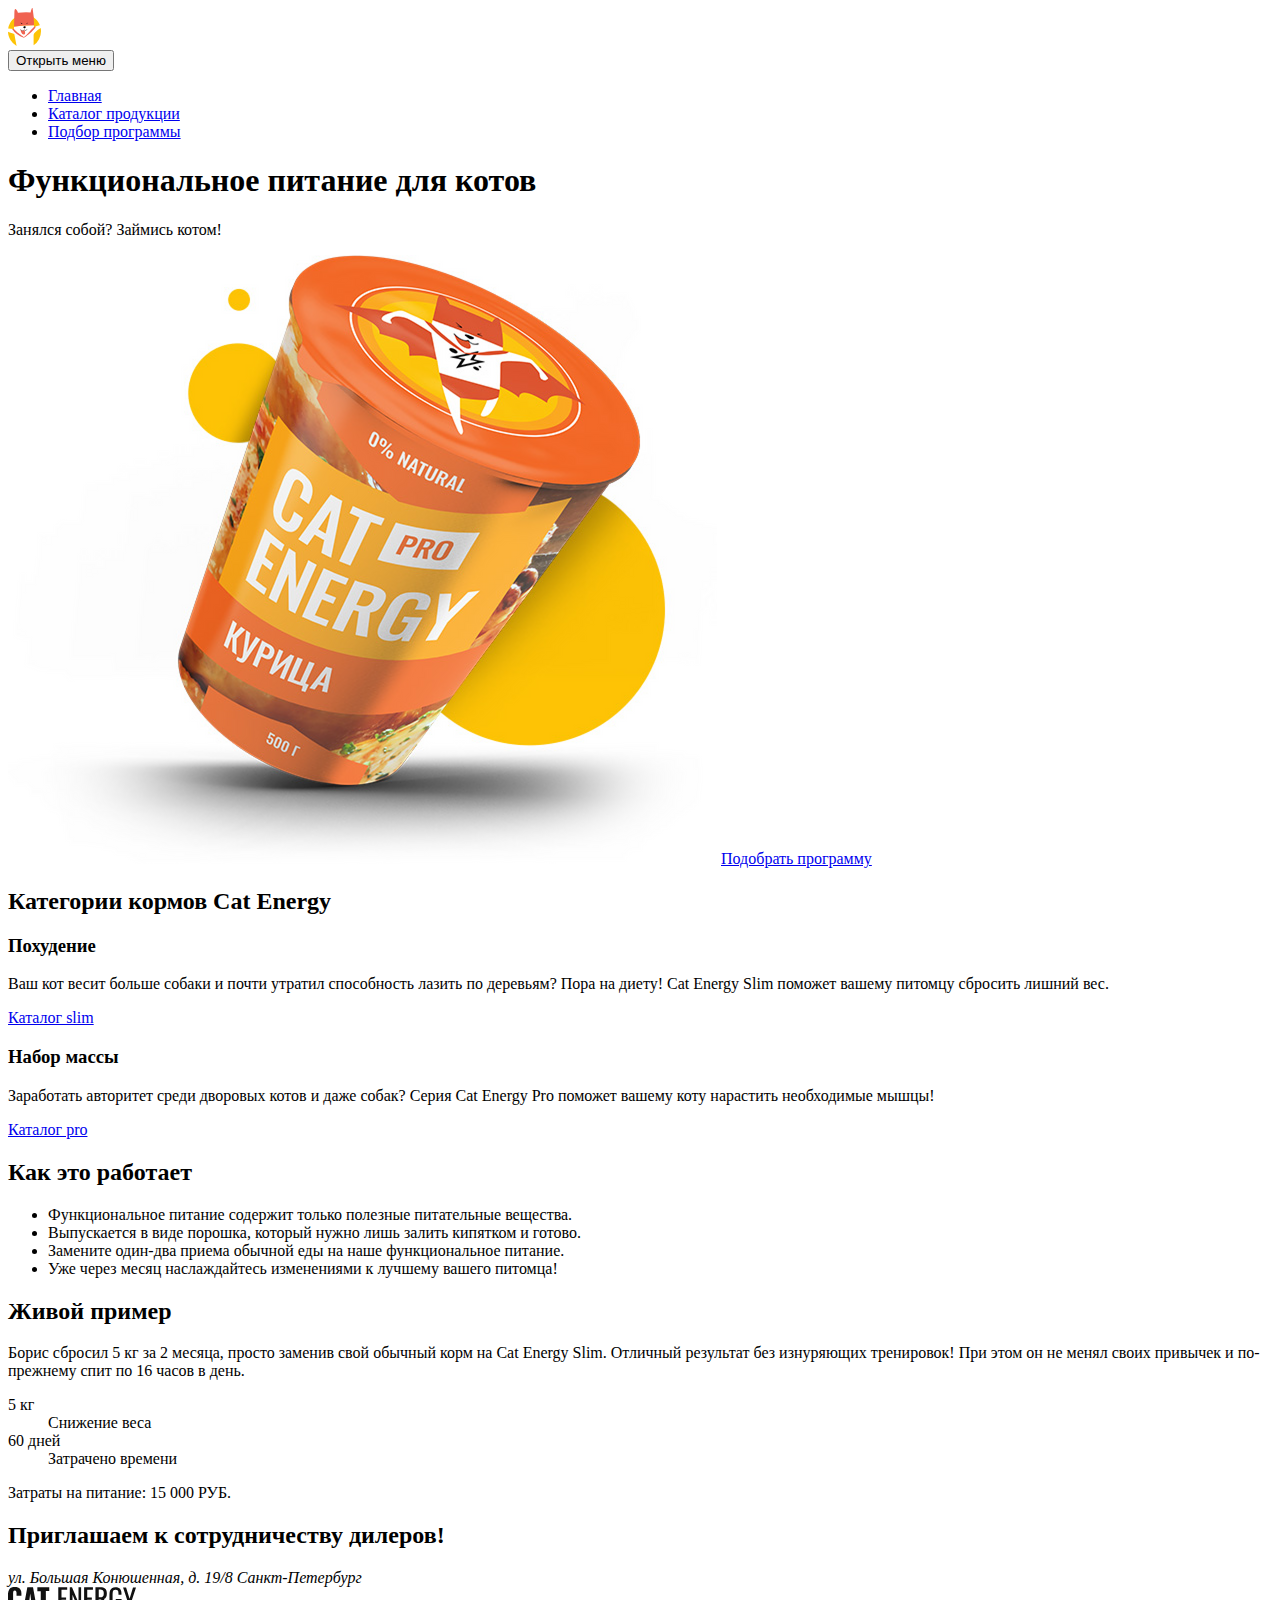
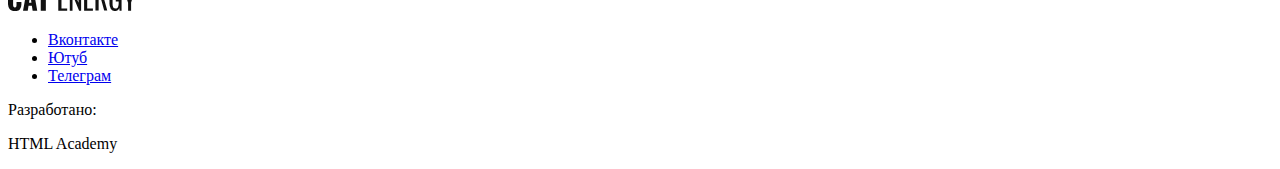
==== source/index.html @ ed907a52 "Добавляет графику и фавиконки" ====
<!DOCTYPE html>
<html class="page" lang="ru">

<head>
  <meta charset="UTF-8">
  <title>Cat Energy</title>
  <meta name="viewport" content="width=device-width,initial-scale=1">
  <link rel="icon" href="favicon.ico">
  <link rel="icon" href="favicons/icon.svg" type="image/svg+xml">
  <link rel="apple-touch-icon" href="favicons/apple.png">
  <link rel="manifest" href="manifest.webmanifest">
  <link rel="stylesheet" href="styles/styles.css">
  <script src="scripts/index.js" defer></script>
</head>

<body class="page__body">
  <header class="header">
    <a class="header__logo" href="index.html">
      <img class="header__logo-image" src="images/logo-mobile.svg" width="33" height="38" alt="Логотип Cat Energy">
    </a>
    <nav class="navigation">
      <button class="navigation__toggle" type="button">
        <span class="visually-hidden">Открыть меню</span>
      </button>
      <ul class="navigation__list site-menu">
        <li class="site-menu__item">
          <a class="site-menu__link" href="index.html">Главная</a>
        </li>
        <li class="site-menu__item">
          <a class="site-menu__link" href="catalog.html">Каталог продукции</a>
        </li>
        <li class="site-menu__item">
          <a class="site-menu__link" href="#">Подбор программы</a>
        </li>
      </ul>
    </nav>
  </header>

  <main class="main">
    <section class="hero">
      <h1 class="hero__title">Функциональное питание для котов</h1>
      <p class="hero__text">Занялся собой? Займись котом!</p>
      <picture>
        <source media="(min-width: 1440px)" width="552" height="499" srcset="images/hero-desktop@1x.png@1x.png 1x, images/hero-desktop@2x.png 2x" type="image/png">
        <source media="(min-width: 768px)" width="709" height="609" srcset="images/hero-tablet@1x.png 1x, images/hero-tablet@2x.png 2x" type="image/png">
        <img class="hero__image" width="280" height="270" src="images/hero-mobile@1x.png" srcset="images/hero-mobile@2x.png 2x" alt="Банка корма со вкусом курицы 500 грамм">
      </picture>
      <a class="hero__button" href="#">Подобрать программу</a>
    </section>
    <section class="programs">
      <h2 class="visually-hidden">Категории кормов Cat Energy</h2>
      <div class="programs__wrapper programs-card">
        <h3 class="programs-card__title">Похудение</h3>
        <p class="programs-card__text">Ваш кот весит больше собаки и почти утратил способность лазить по деревьям? Пора на диету! Cat Energy Slim поможет вашему питомцу сбросить лишний вес.</p>
        <a class="programs-card__button" href="#">Каталог slim</a>
      </div>
      <div class="programs__wrapper programs-card">
        <h3 class="programs-card__title">Набор массы</h3>
        <p class="programs-card__text">Заработать авторитет среди дворовых котов и даже собак? Серия Cat Energy Pro поможет вашему коту нарастить необходимые мышцы!</p>
        <a class="programs-card__button" href="#">Каталог pro</a>
      </div>
    </section>
    <section class="process">
      <h2 class="process__title">Как это работает</h2>
      <ul class="process__list">
        <li class="process__item">Функциональное питание содержит только полезные питательные вещества.</li>
        <li class="process__item">Выпускается в виде порошка, который нужно лишь залить кипятком и готово.</li>
        <li class="process__item">Замените один-два приема обычной еды на наше функциональное питание.</li>
        <li class="process__item">Уже через месяц наслаждайтесь изменениями к лучшему вашего питомца!</li>
      </ul>
    </section>
    <section class="example">
      <h2 class="example__title">Живой пример</h2>
      <p class="example__text">Борис сбросил 5 кг за 2 месяца, просто заменив свой обычный корм на Cat Energy Slim. Отличный результат без изнуряющих тренировок! При этом он не менял своих привычек и по-прежнему спит по 16 часов в день.</p>
      <dl class="example__list">
        <div class="example__item">
          <dt class="example__number">5 кг</dt>
          <dd class="example__description">Снижение веса</dd>
        </div>
        <div class="example__item">
          <dt class="example__number">60 дней</dt>
          <dd class="example__description">Затрачено времени</dd>
        </div>
      </dl>
      <p class="example__spand">Затраты на питание: 15 000 РУБ.</p>
    </section>
    <section class="partnership">
      <h2 class="partnership__title">Приглашаем к сотрудничеству дилеров!</h2>
      <address class="partnership__adress">ул. Большая Конюшенная, д. 19/8 Санкт-Петербург</address>
    </section>
  </main>

  <footer class="footer">
    <a class="footer__logo" href="index.html">
      <img class="footer__logo-name" src="images/logo-name.svg" width="128" height="24" alt="Логотип Cat Energy">
    </a>
    <ul class="footer__list social">
      <li class="social__item">
        <a class="social__link" href="#">
          <span class="visually-hidden">Вконтакте</span>
        </a>
      </li>
      <li class="social__item">
        <a class="social__link" href="#">
          <span class="visually-hidden">Ютуб</span>
        </a>
      </li>
      <li class="social__item">
        <a class="social__link" href="#">
          <span class="visually-hidden">Телеграм</span>
        </a>
      </li>
    </ul>
    <div class="footer__developer developer">
      <span class="visually-hidden">Разработано:</span>
      <p class="developer__text">HTML Academy</p>
    </div>
  </footer>
</body>

</html>
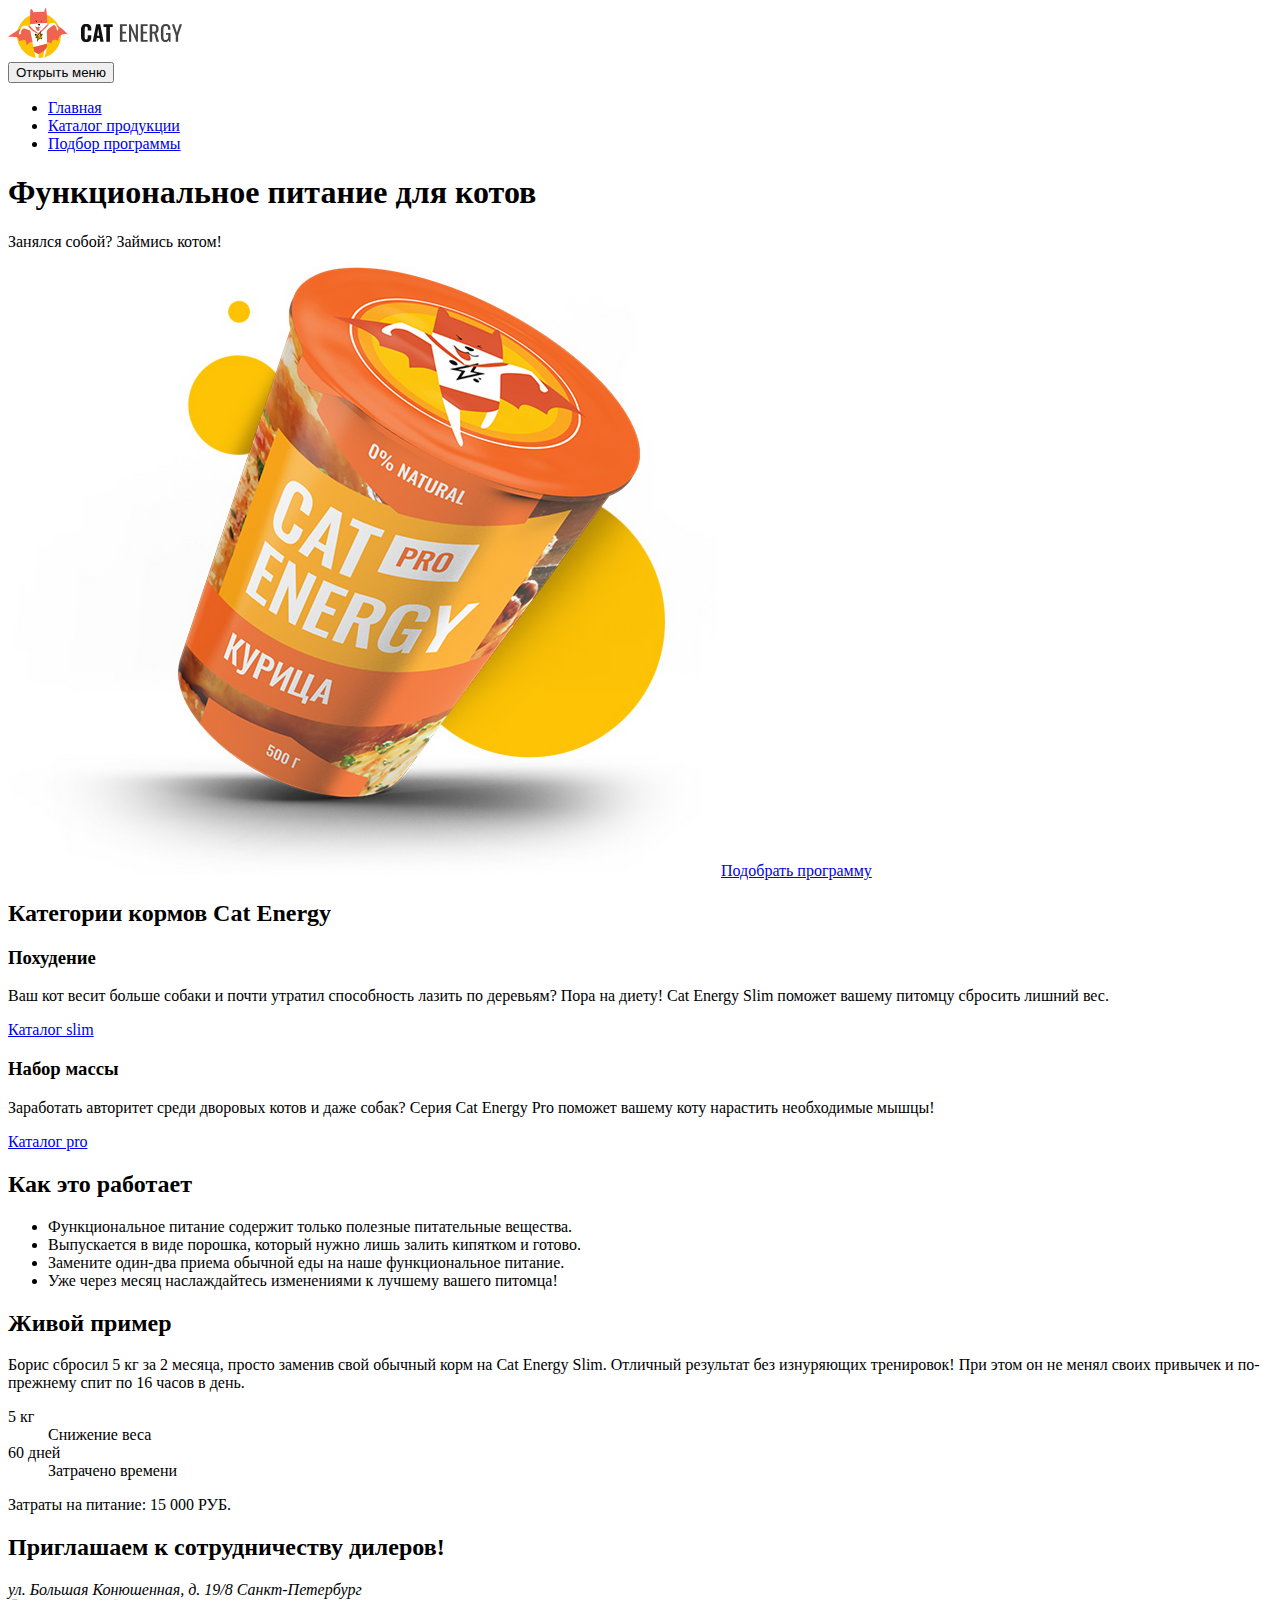
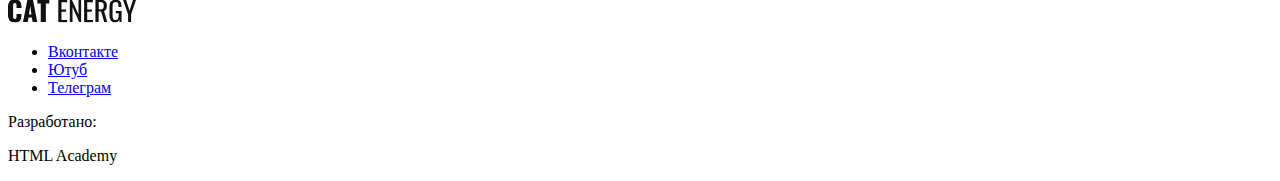
==== commit ca37c18b: "Добавляет векторную графику" ====
--- a/source/index.html
+++ b/source/index.html
@@ -16,7 +16,11 @@
 <body class="page__body">
   <header class="header">
     <a class="header__logo" href="index.html">
-      <img class="header__logo-image" src="images/logo-mobile.svg" width="33" height="38" alt="Логотип Cat Energy">
+      <picture>
+        <source media="(min-width: 1440px)" width="202" height="59" srcset="images/logo-desktop.svg" type="image/svg+xml">
+        <source media="(min-width: 768px)" width="174" height="50" srcset="images/logo-tablet.svg" type="image/svg+xml">
+        <img class="header__logo-image" width="33" height="38" src="images/logo-mobile.svg" alt="Логотип Cat Energy">
+      </picture>
     </a>
     <nav class="navigation">
       <button class="navigation__toggle" type="button">
@@ -45,16 +49,16 @@
         <source media="(min-width: 768px)" width="709" height="609" srcset="images/hero-tablet@1x.png 1x, images/hero-tablet@2x.png 2x" type="image/png">
         <img class="hero__image" width="280" height="270" src="images/hero-mobile@1x.png" srcset="images/hero-mobile@2x.png 2x" alt="Банка корма со вкусом курицы 500 грамм">
       </picture>
-      <a class="hero__button" href="#">Подобрать программу</a>
+      <a class="hero__button button" href="#">Подобрать программу</a>
     </section>
     <section class="programs">
       <h2 class="visually-hidden">Категории кормов Cat Energy</h2>
-      <div class="programs__wrapper programs-card">
+      <div class="programs__wrapper programs-card programs-card--slim">
         <h3 class="programs-card__title">Похудение</h3>
         <p class="programs-card__text">Ваш кот весит больше собаки и почти утратил способность лазить по деревьям? Пора на диету! Cat Energy Slim поможет вашему питомцу сбросить лишний вес.</p>
         <a class="programs-card__button" href="#">Каталог slim</a>
       </div>
-      <div class="programs__wrapper programs-card">
+      <div class="programs__wrapper programs-card programs-card--pro">
         <h3 class="programs-card__title">Набор массы</h3>
         <p class="programs-card__text">Заработать авторитет среди дворовых котов и даже собак? Серия Cat Energy Pro поможет вашему коту нарастить необходимые мышцы!</p>
         <a class="programs-card__button" href="#">Каталог pro</a>
@@ -63,10 +67,10 @@
     <section class="process">
       <h2 class="process__title">Как это работает</h2>
       <ul class="process__list">
-        <li class="process__item">Функциональное питание содержит только полезные питательные вещества.</li>
-        <li class="process__item">Выпускается в виде порошка, который нужно лишь залить кипятком и готово.</li>
-        <li class="process__item">Замените один-два приема обычной еды на наше функциональное питание.</li>
-        <li class="process__item">Уже через месяц наслаждайтесь изменениями к лучшему вашего питомца!</li>
+        <li class="process__item process__item--leaf">Функциональное питание содержит только полезные питательные вещества.</li>
+        <li class="process__item process__item--powder">Выпускается в виде порошка, который нужно лишь залить кипятком и готово.</li>
+        <li class="process__item process__item--eat">Замените один-два приема обычной еды на наше функциональное питание.</li>
+        <li class="process__item process__item--clock">Уже через месяц наслаждайтесь изменениями к лучшему вашего питомца!</li>
       </ul>
     </section>
     <section class="example">
@@ -96,17 +100,17 @@
     </a>
     <ul class="footer__list social">
       <li class="social__item">
-        <a class="social__link" href="#">
+        <a class="social__link social__link--vkontakte" href="#">
           <span class="visually-hidden">Вконтакте</span>
         </a>
       </li>
       <li class="social__item">
-        <a class="social__link" href="#">
+        <a class="social__link social__link--youtube" href="#">
           <span class="visually-hidden">Ютуб</span>
         </a>
       </li>
       <li class="social__item">
-        <a class="social__link" href="#">
+        <a class="social__link social__link--telegram" href="#">
           <span class="visually-hidden">Телеграм</span>
         </a>
       </li>
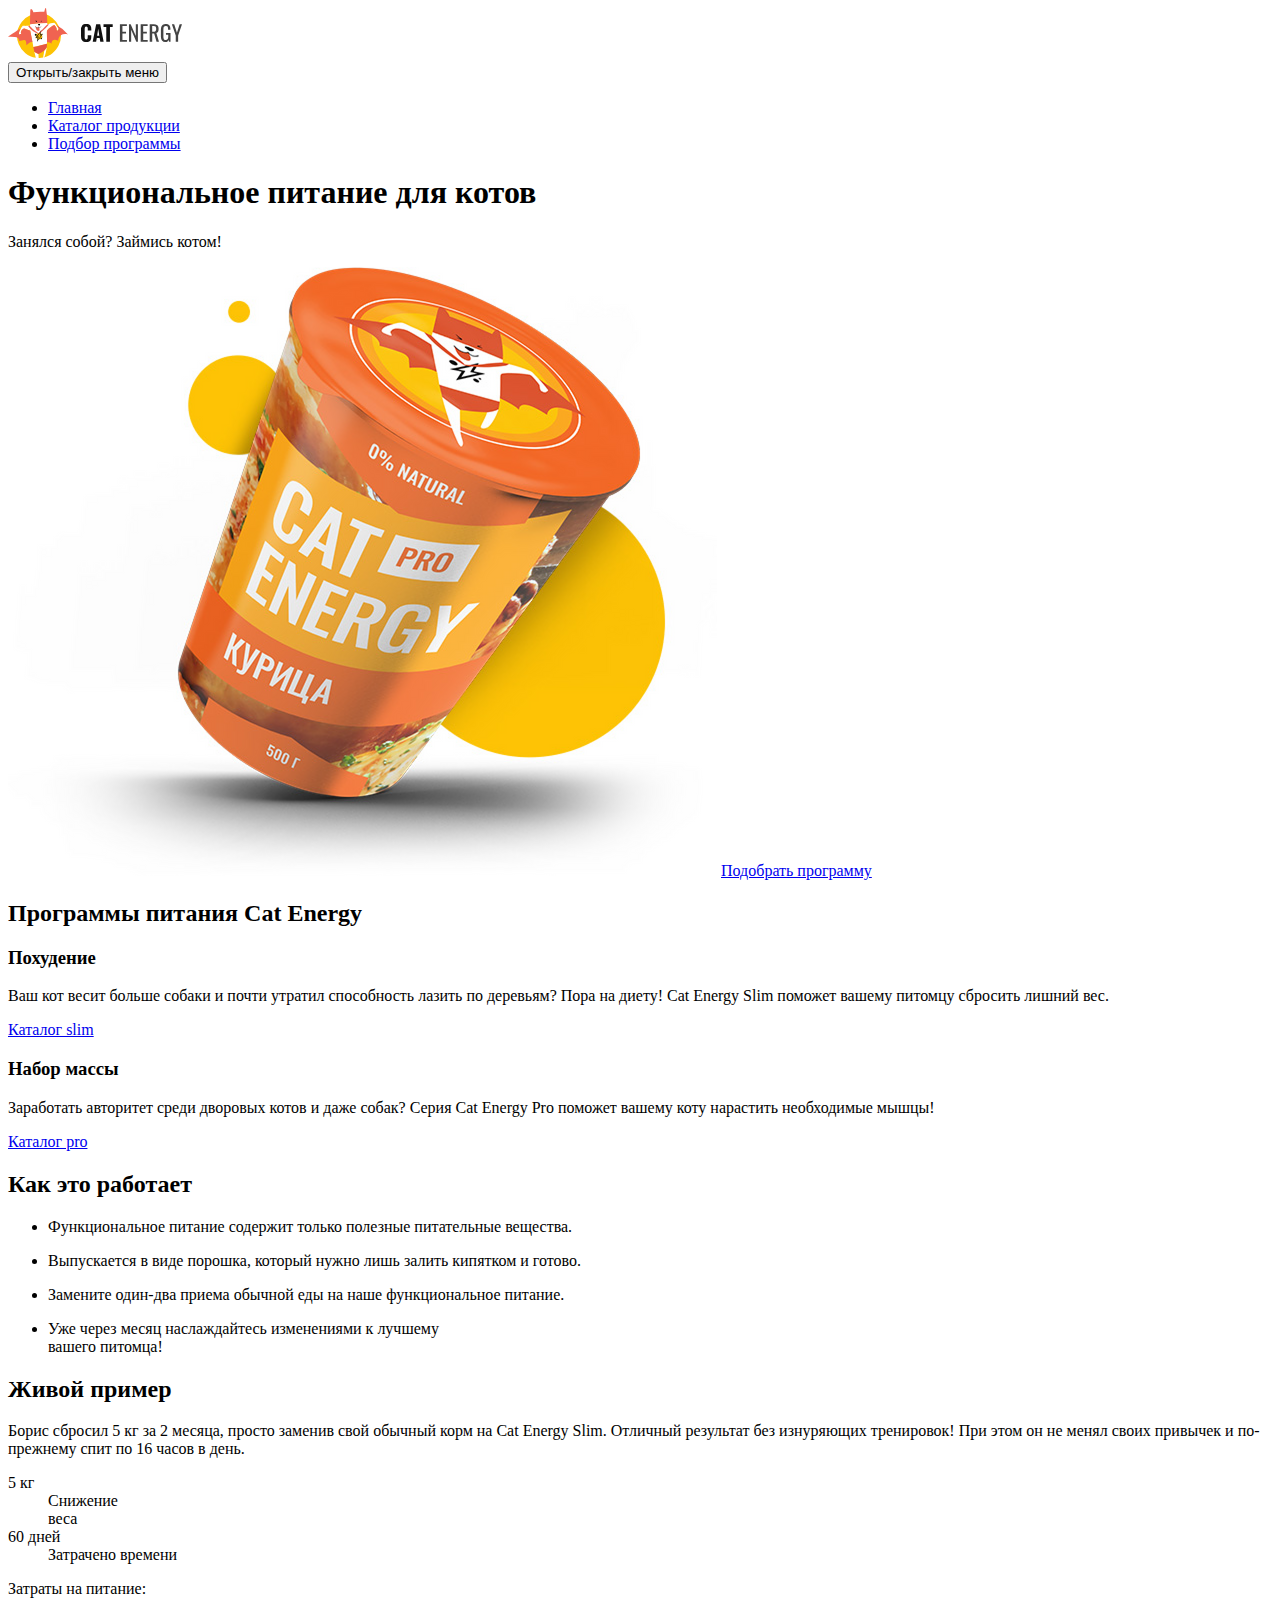
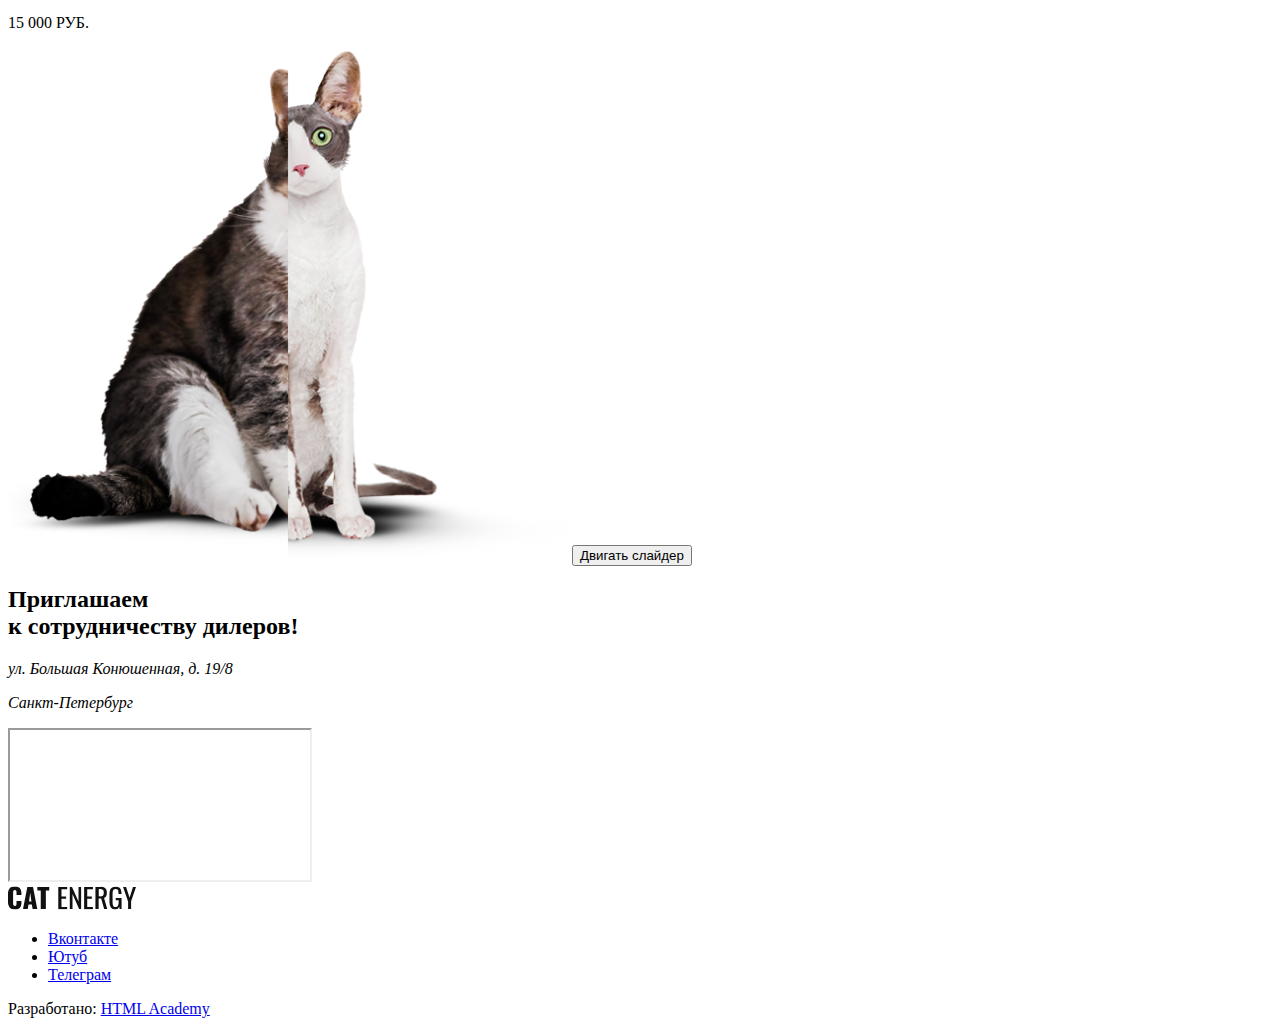
==== commit 1e4459c2: "Добавляет декоративнык элементы" ====
--- a/source/index.html
+++ b/source/index.html
@@ -24,17 +24,17 @@
     </a>
     <nav class="navigation">
       <button class="navigation__toggle" type="button">
-        <span class="visually-hidden">Открыть меню</span>
+        <span class="visually-hidden">Открыть/закрыть меню</span>
       </button>
-      <ul class="navigation__list site-menu">
+      <ul class="navigation__list site-menu site-menu--close">
         <li class="site-menu__item">
-          <a class="site-menu__link" href="index.html">Главная</a>
+          <a class="site-menu__link site-menu__link--light site-menu__link--active" href="index.html">Главная</a>
         </li>
         <li class="site-menu__item">
-          <a class="site-menu__link" href="catalog.html">Каталог продукции</a>
+          <a class="site-menu__link site-menu__link--light" href="catalog.html">Каталог продукции</a>
         </li>
         <li class="site-menu__item">
-          <a class="site-menu__link" href="#">Подбор программы</a>
+          <a class="site-menu__link site-menu__link--light" href="#">Подбор программы</a>
         </li>
       </ul>
     </nav>
@@ -42,82 +42,124 @@
 
   <main class="main">
     <section class="hero">
-      <h1 class="hero__title">Функциональное питание для котов</h1>
-      <p class="hero__text">Занялся собой? Займись котом!</p>
-      <picture>
-        <source media="(min-width: 1440px)" width="552" height="499" srcset="images/hero-desktop@1x.png@1x.png 1x, images/hero-desktop@2x.png 2x" type="image/png">
-        <source media="(min-width: 768px)" width="709" height="609" srcset="images/hero-tablet@1x.png 1x, images/hero-tablet@2x.png 2x" type="image/png">
-        <img class="hero__image" width="280" height="270" src="images/hero-mobile@1x.png" srcset="images/hero-mobile@2x.png 2x" alt="Банка корма со вкусом курицы 500 грамм">
-      </picture>
-      <a class="hero__button button" href="#">Подобрать программу</a>
+      <div class="hero__wrapper">
+        <div class="hero__inner-wrapper">
+          <h1 class="hero__title">Функциональное питание для котов</h1>
+          <p class="hero__text">Занялся собой? Займись котом!</p>
+        </div>
+        <picture>
+          <source media="(min-width: 1440px)" width="552" height="499" srcset="images/hero-desktop@1x.png 1x, images/hero-desktop@2x.png 2x" type="image/png">
+          <source media="(min-width: 768px)" width="709" height="609" srcset="images/hero-tablet@1x.png 1x, images/hero-tablet@2x.png 2x" type="image/png">
+          <img class="hero__image" width="280" height="270" src="images/hero-mobile@1x.png" srcset="images/hero-mobile@2x.png 2x" alt="Банка корма со вкусом курицы 500 грамм">
+        </picture>
+        <a class="hero__button button" href="#">Подобрать программу</a>
+      </div>
     </section>
     <section class="programs">
-      <h2 class="visually-hidden">Категории кормов Cat Energy</h2>
-      <div class="programs__wrapper programs-card programs-card--slim">
-        <h3 class="programs-card__title">Похудение</h3>
-        <p class="programs-card__text">Ваш кот весит больше собаки и почти утратил способность лазить по деревьям? Пора на диету! Cat Energy Slim поможет вашему питомцу сбросить лишний вес.</p>
-        <a class="programs-card__button" href="#">Каталог slim</a>
-      </div>
-      <div class="programs__wrapper programs-card programs-card--pro">
-        <h3 class="programs-card__title">Набор массы</h3>
-        <p class="programs-card__text">Заработать авторитет среди дворовых котов и даже собак? Серия Cat Energy Pro поможет вашему коту нарастить необходимые мышцы!</p>
-        <a class="programs-card__button" href="#">Каталог pro</a>
+      <div class="programs__wrapper">
+        <h2 class="visually-hidden">Программы питания Cat Energy</h2>
+        <div class="programs-card programs-card--slim">
+          <h3 class="programs-card__title">Похудение</h3>
+          <p class="programs-card__text">Ваш кот весит больше собаки и почти утратил способность лазить по деревьям? Пора на диету! Cat Energy Slim поможет вашему питомцу сбросить лишний вес.</p>
+          <a class="programs-card__button" href="#">Каталог slim</a>
+        </div>
+        <div class="programs-card programs-card--pro">
+          <h3 class="programs-card__title">Набор массы</h3>
+          <p class="programs-card__text">Заработать авторитет среди дворовых котов и даже собак? Серия Cat Energy Pro поможет вашему коту нарастить необходимые мышцы!</p>
+          <a class="programs-card__button" href="#">Каталог pro</a>
+        </div>
       </div>
     </section>
     <section class="process">
-      <h2 class="process__title">Как это работает</h2>
-      <ul class="process__list">
-        <li class="process__item process__item--leaf">Функциональное питание содержит только полезные питательные вещества.</li>
-        <li class="process__item process__item--powder">Выпускается в виде порошка, который нужно лишь залить кипятком и готово.</li>
-        <li class="process__item process__item--eat">Замените один-два приема обычной еды на наше функциональное питание.</li>
-        <li class="process__item process__item--clock">Уже через месяц наслаждайтесь изменениями к лучшему вашего питомца!</li>
-      </ul>
+      <div class="process__wrapper">
+        <h2 class="process__title">Как это работает</h2>
+        <ul class="process__list">
+          <li class="process__item process__item--leaf">
+            <p class="process__text process__text--one">Функциональное питание содержит только полезные питательные вещества.</p>
+          </li>
+          <li class="process__item process__item--powder">
+            <p class="process__text process__text--two">Выпускается в виде порошка, который нужно лишь залить кипятком и готово.</p>
+          </li>
+          <li class="process__item process__item--eat">
+            <p class="process__text process__text--three">Замените один-два приема обычной еды на наше функциональное питание.</p>
+          </li>
+          <li class="process__item process__item--clock">
+            <p class="process__text process__text--four">Уже через месяц наслаждайтесь изменениями к лучшему <br> вашего питомца!</p>
+          </li>
+        </ul>
+      </div>
     </section>
     <section class="example">
-      <h2 class="example__title">Живой пример</h2>
-      <p class="example__text">Борис сбросил 5 кг за 2 месяца, просто заменив свой обычный корм на Cat Energy Slim. Отличный результат без изнуряющих тренировок! При этом он не менял своих привычек и по-прежнему спит по 16 часов в день.</p>
-      <dl class="example__list">
-        <div class="example__item">
-          <dt class="example__number">5 кг</dt>
-          <dd class="example__description">Снижение веса</dd>
+      <div class="example__wrapper">
+        <div class="example__content-wrapper">
+          <h2 class="example__title">Живой пример</h2>
+          <p class="example__text">Борис сбросил 5 кг за 2 месяца, просто заменив свой обычный корм на Cat Energy Slim. Отличный результат без изнуряющих тренировок! При этом он не менял своих привычек и по-прежнему спит по 16 часов в день.</p>
+          <div class="example__inner-wrapper">
+            <dl class="example__list">
+              <div class="example__item">
+                <dt class="example__number">5 кг</dt>
+                <dd class="example__description">Снижение<br> веса</dd>
+              </div>
+              <div class="example__item">
+                <dt class="example__number">60 дней</dt>
+                <dd class="example__description">Затрачено времени</dd>
+              </div>
+            </dl>
+            <div class="example__spand">
+              <p class="example__spand-key">Затраты на питание:</p>
+              <p class="example__spand-value">15 000 РУБ.</p>
+            </div>
+          </div>
         </div>
-        <div class="example__item">
-          <dt class="example__number">60 дней</dt>
-          <dd class="example__description">Затрачено времени</dd>
+        <div class="example__slider slider">
+          <picture>
+            <source media="(min-width: 768px)" width="560" height="512" srcset="images/cat-slider-tablet@1x.png 1x, images/cat-slider-tablet@2x.png 2x" type="image/png">
+            <img class="slider__image" width="280" height="256" src="images/cat-slider-mobile@1x.png" srcset="images/cat-slider-mobile@2x.png 2x" alt="Кот до/после">
+          </picture>
+          <button class="slider__arrow" type="button">
+            <span class="visually-hidden">Двигать слайдер</span>
+          </button>
         </div>
-      </dl>
-      <p class="example__spand">Затраты на питание: 15 000 РУБ.</p>
+      </div>
     </section>
     <section class="partnership">
-      <h2 class="partnership__title">Приглашаем к сотрудничеству дилеров!</h2>
-      <address class="partnership__adress">ул. Большая Конюшенная, д. 19/8 Санкт-Петербург</address>
+      <div class="partnership__wrapper">
+        <h2 class="partnership__title">Приглашаем<br> к сотрудничеству дилеров!</h2>
+        <address class="partnership__adress">
+          <p class="partnership__adress-line">ул. Большая Конюшенная, д. 19/8</p>
+          <p class="partnership__city">Санкт-Петербург</p>
+        </address>
+      </div>
+      <iframe class="partnership__map" src="https://www.google.com/maps/embed?pb=!1m18!1m12!1m3!1d1998.6036257197802!2d30.320472476714233!3d59.938719162094195!2m3!1f0!2f0!3f0!3m2!1i1024!2i768!4f13.1!3m3!1m2!1s0x4696310fca145cc1%3A0x42b32648d8238007!2z0JHQvtC70YzRiNCw0Y8g0JrQvtC90Y7RiNC10L3QvdCw0Y8g0YPQuy4sIDE5LzgsINCh0LDQvdC60YIt0J_QtdGC0LXRgNCx0YPRgNCzLCAxOTExODY!5e0!3m2!1sru!2sru!4v1739368281054!5m2!1sru!2sru" allowfullscreen title="Офис компании по адресу ул. Большая Конюшенная, д. 19/8 Санкт-Петербургг"></iframe>
     </section>
   </main>
 
   <footer class="footer">
-    <a class="footer__logo" href="index.html">
-      <img class="footer__logo-name" src="images/logo-name.svg" width="128" height="24" alt="Логотип Cat Energy">
-    </a>
-    <ul class="footer__list social">
-      <li class="social__item">
-        <a class="social__link social__link--vkontakte" href="#">
-          <span class="visually-hidden">Вконтакте</span>
-        </a>
-      </li>
-      <li class="social__item">
-        <a class="social__link social__link--youtube" href="#">
-          <span class="visually-hidden">Ютуб</span>
-        </a>
-      </li>
-      <li class="social__item">
-        <a class="social__link social__link--telegram" href="#">
-          <span class="visually-hidden">Телеграм</span>
-        </a>
-      </li>
-    </ul>
-    <div class="footer__developer developer">
-      <span class="visually-hidden">Разработано:</span>
-      <p class="developer__text">HTML Academy</p>
+    <div class="footer__wrapper">
+      <a class="footer__logo" href="index.html">
+        <img class="footer__logo-name" src="images/logo-name.svg" width="128" height="24" alt="Логотип Cat Energy">
+      </a>
+      <ul class="footer__list social">
+        <li class="social__item">
+          <a class="social__link social__link--vkontakte" href="#">
+            <span class="visually-hidden">Вконтакте</span>
+          </a>
+        </li>
+        <li class="social__item">
+          <a class="social__link social__link--youtube" href="#">
+            <span class="visually-hidden">Ютуб</span>
+          </a>
+        </li>
+        <li class="social__item">
+          <a class="social__link social__link--telegram" href="#">
+            <span class="visually-hidden">Телеграм</span>
+          </a>
+        </li>
+      </ul>
+      <div class="footer__developer developer">
+        <span class="visually-hidden">Разработано:</span>
+        <a class="developer__link" href="https://htmlacademy.ru/intensive/adaptive">HTML Academy</a>
+      </div>
     </div>
   </footer>
 </body>
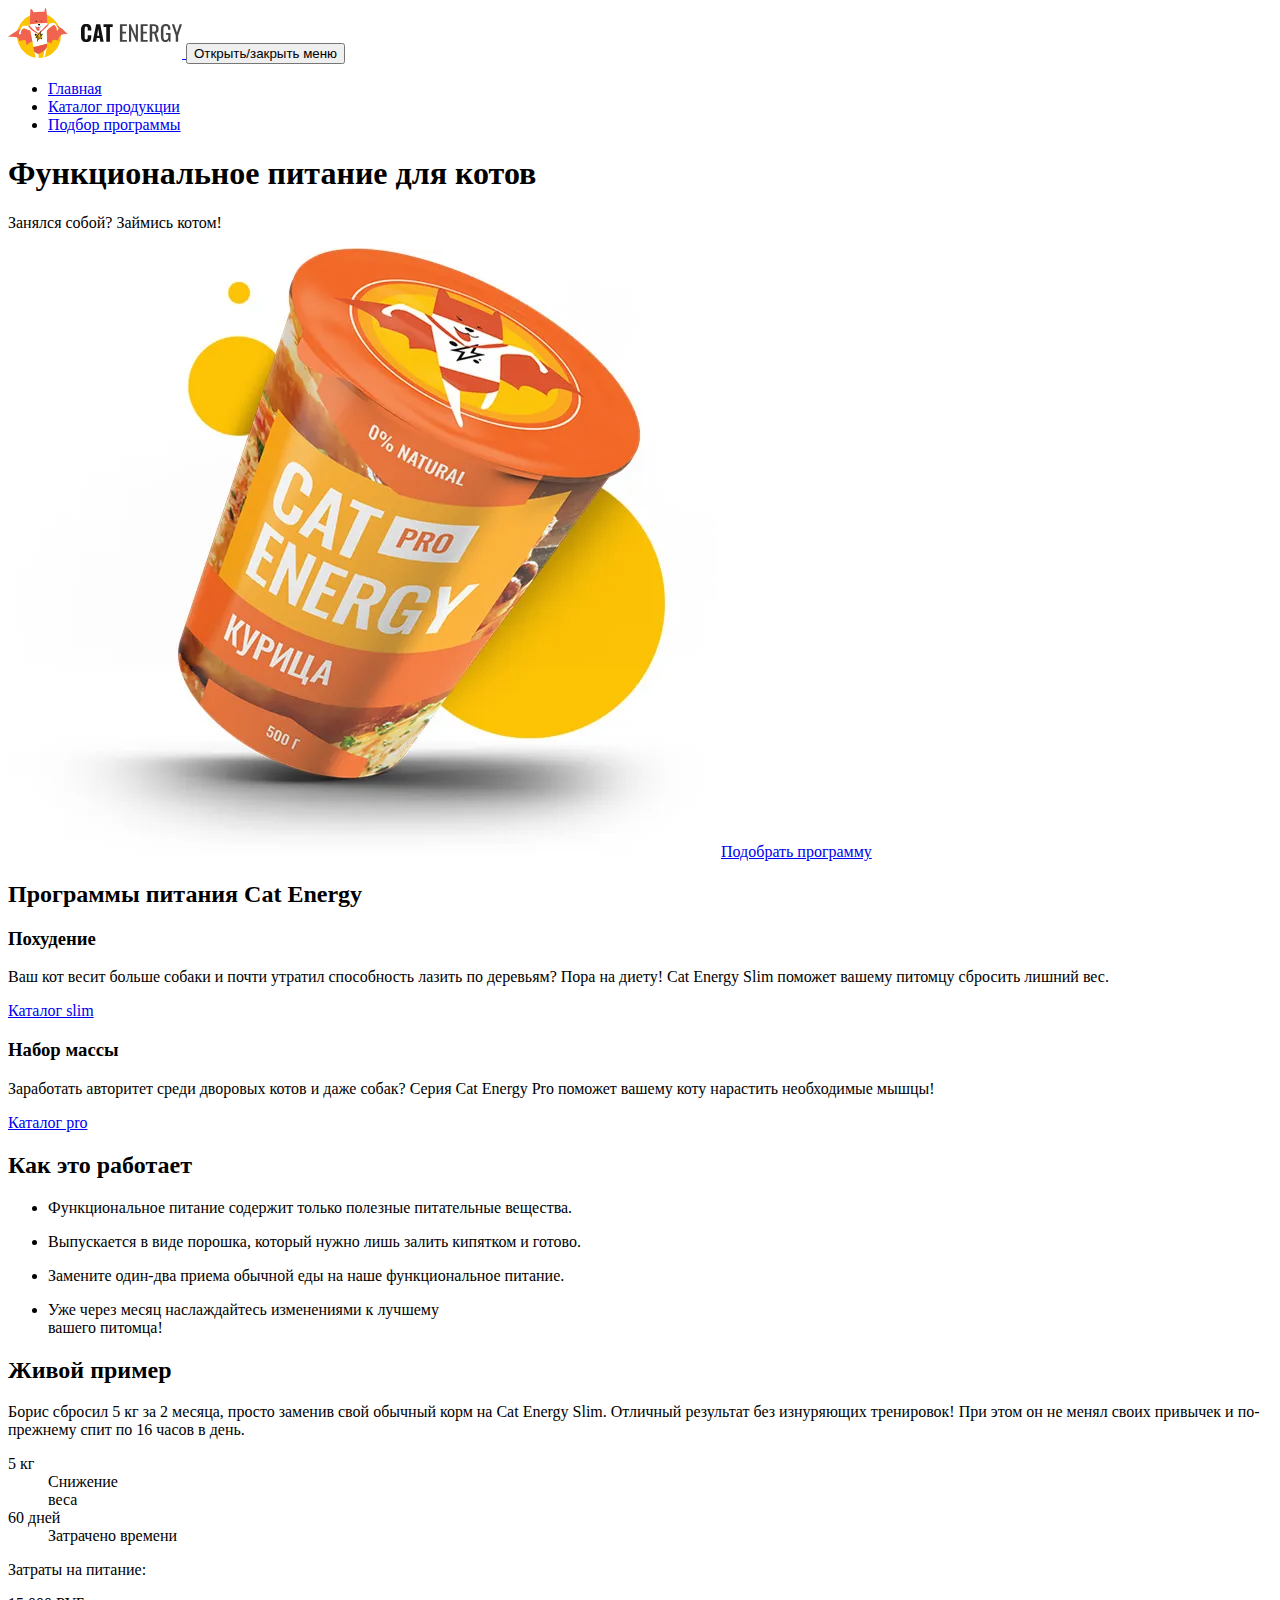
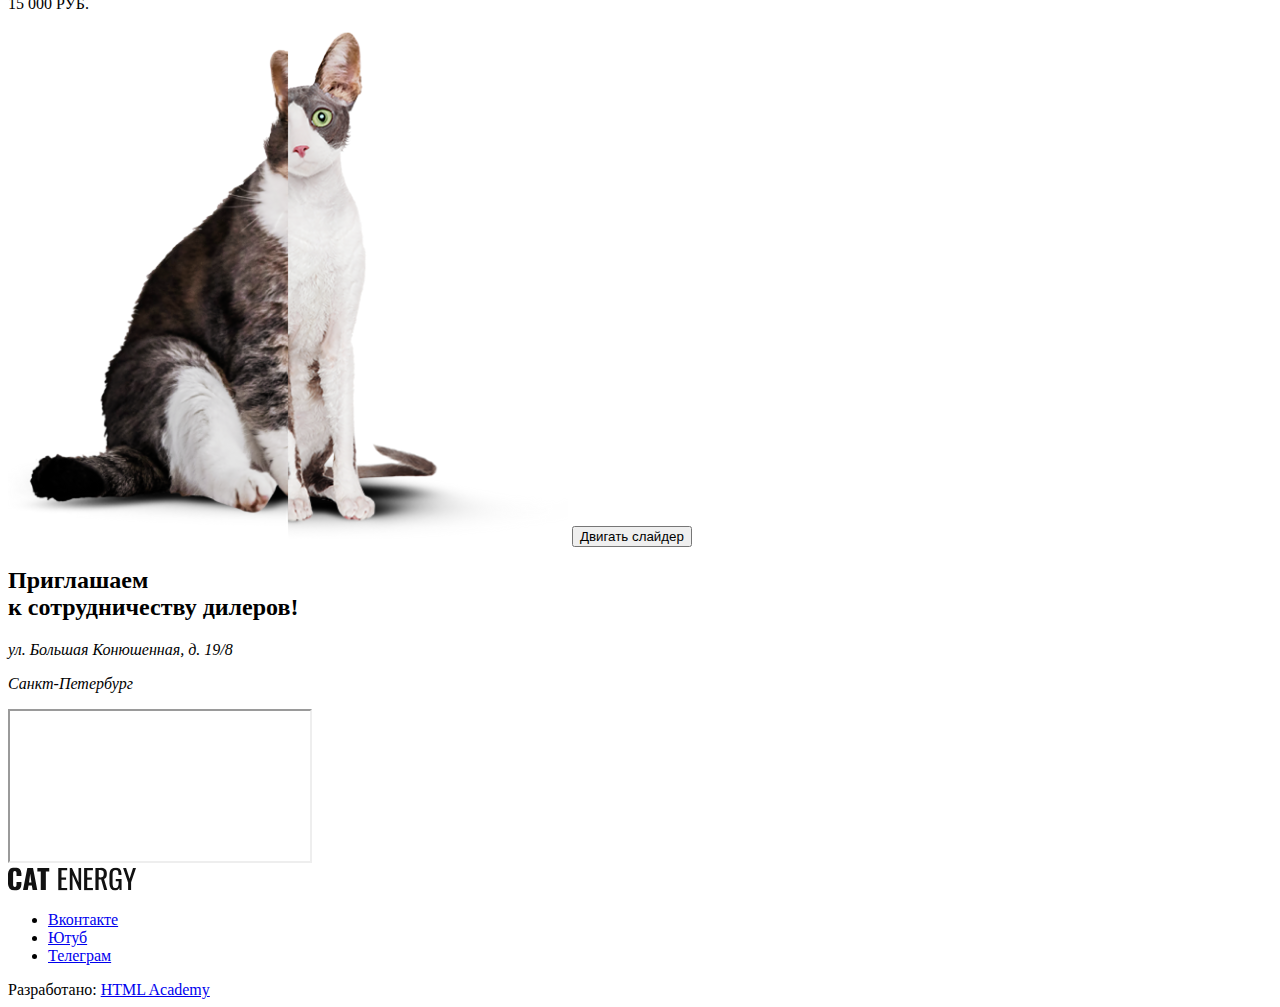
==== commit eb464419: "Исправляет ошибки" ====
--- a/source/index.html
+++ b/source/index.html
@@ -10,23 +10,27 @@
   <link rel="apple-touch-icon" href="favicons/apple.png">
   <link rel="manifest" href="manifest.webmanifest">
   <link rel="stylesheet" href="styles/styles.css">
+  <link rel="preload" href="fonts/oswald/oswaldregular.woff2" type="font/woff2" as="font" crossorigin="anonymous">
+  <link rel="preload" href="fonts/lato/Lato-Regular.woff2" type="font/woff2" as="font" crossorigin="anonymous">
   <script src="scripts/index.js" defer></script>
 </head>
 
-<body class="page__body">
-  <header class="header">
-    <a class="header__logo" href="index.html">
-      <picture>
-        <source media="(min-width: 1440px)" width="202" height="59" srcset="images/logo-desktop.svg" type="image/svg+xml">
-        <source media="(min-width: 768px)" width="174" height="50" srcset="images/logo-tablet.svg" type="image/svg+xml">
-        <img class="header__logo-image" width="33" height="38" src="images/logo-mobile.svg" alt="Логотип Cat Energy">
-      </picture>
-    </a>
+<body class="page__body page__body--background">
+  <header class="header" data-test="header">
     <nav class="navigation">
-      <button class="navigation__toggle" type="button">
-        <span class="visually-hidden">Открыть/закрыть меню</span>
-      </button>
-      <ul class="navigation__list site-menu site-menu--close">
+      <div class="navigation__wrapper">
+        <a class="navigation__logo" href="index.html">
+          <picture>
+            <source media="(min-width: 1440px)" width="202" height="59" srcset="images/logo-desktop.svg" type="image/svg+xml">
+            <source media="(min-width: 768px)" width="174" height="50" srcset="images/logo-tablet.svg" type="image/svg+xml">
+            <img class="navigation__logo-image" width="33" height="38" src="images/logo-mobile.svg" alt="Логотип Cat Energy">
+          </picture>
+        </a>
+        <button class="navigation__toggle" type="button">
+          <span class="visually-hidden">Открыть/закрыть меню</span>
+        </button>
+      </div>
+      <ul class="navigation__list site-menu">
         <li class="site-menu__item">
           <a class="site-menu__link site-menu__link--light site-menu__link--active" href="index.html">Главная</a>
         </li>
@@ -41,13 +45,17 @@
   </header>
 
   <main class="main">
-    <section class="hero">
+    <section class="hero" data-test="hero">
       <div class="hero__wrapper">
         <div class="hero__inner-wrapper">
           <h1 class="hero__title">Функциональное питание для котов</h1>
           <p class="hero__text">Занялся собой? Займись котом!</p>
         </div>
         <picture>
+          <source media="(min-width: 1440px)" width="552" height="499" srcset="images/hero-desktop@1x.webp 1x, images/hero-desktop@2x.webp 2x" type="image/webp">
+          <source media="(min-width: 768px)" width="709" height="609" srcset="images/hero-tablet@1x.webp 1x, images/hero-tablet@2x.webp 2x" type="image/webp">
+          <source width="280" height="270" srcset="images/hero-mobile@1x.webp 1x, images/hero-mobile@2x.webp 2x" type="image/webp">
+
           <source media="(min-width: 1440px)" width="552" height="499" srcset="images/hero-desktop@1x.png 1x, images/hero-desktop@2x.png 2x" type="image/png">
           <source media="(min-width: 768px)" width="709" height="609" srcset="images/hero-tablet@1x.png 1x, images/hero-tablet@2x.png 2x" type="image/png">
           <img class="hero__image" width="280" height="270" src="images/hero-mobile@1x.png" srcset="images/hero-mobile@2x.png 2x" alt="Банка корма со вкусом курицы 500 грамм">
@@ -55,7 +63,7 @@
         <a class="hero__button button" href="#">Подобрать программу</a>
       </div>
     </section>
-    <section class="programs">
+    <section class="programs" data-test="programs">
       <div class="programs__wrapper">
         <h2 class="visually-hidden">Программы питания Cat Energy</h2>
         <div class="programs-card programs-card--slim">
@@ -70,7 +78,7 @@
         </div>
       </div>
     </section>
-    <section class="process">
+    <section class="process" data-test="features">
       <div class="process__wrapper">
         <h2 class="process__title">Как это работает</h2>
         <ul class="process__list">
@@ -89,7 +97,7 @@
         </ul>
       </div>
     </section>
-    <section class="example">
+    <section class="example" data-test="proof">
       <div class="example__wrapper">
         <div class="example__content-wrapper">
           <h2 class="example__title">Живой пример</h2>
@@ -122,7 +130,7 @@
         </div>
       </div>
     </section>
-    <section class="partnership">
+    <section class="partnership" data-test="contacts">
       <div class="partnership__wrapper">
         <h2 class="partnership__title">Приглашаем<br> к сотрудничеству дилеров!</h2>
         <address class="partnership__adress">
@@ -130,11 +138,13 @@
           <p class="partnership__city">Санкт-Петербург</p>
         </address>
       </div>
-      <iframe class="partnership__map" src="https://www.google.com/maps/embed?pb=!1m18!1m12!1m3!1d1998.6036257197802!2d30.320472476714233!3d59.938719162094195!2m3!1f0!2f0!3f0!3m2!1i1024!2i768!4f13.1!3m3!1m2!1s0x4696310fca145cc1%3A0x42b32648d8238007!2z0JHQvtC70YzRiNCw0Y8g0JrQvtC90Y7RiNC10L3QvdCw0Y8g0YPQuy4sIDE5LzgsINCh0LDQvdC60YIt0J_QtdGC0LXRgNCx0YPRgNCzLCAxOTExODY!5e0!3m2!1sru!2sru!4v1739368281054!5m2!1sru!2sru" allowfullscreen title="Офис компании по адресу ул. Большая Конюшенная, д. 19/8 Санкт-Петербургг"></iframe>
+      <div class="partnership__map">
+        <iframe class="partnership__map-iframe" src="https://www.google.com/maps/embed?pb=!1m18!1m12!1m3!1d1998.6036257197802!2d30.320472476714233!3d59.938719162094195!2m3!1f0!2f0!3f0!3m2!1i1024!2i768!4f13.1!3m3!1m2!1s0x4696310fca145cc1%3A0x42b32648d8238007!2z0JHQvtC70YzRiNCw0Y8g0JrQvtC90Y7RiNC10L3QvdCw0Y8g0YPQuy4sIDE5LzgsINCh0LDQvdC60YIt0J_QtdGC0LXRgNCx0YPRgNCzLCAxOTExODY!5e0!3m2!1sru!2sru!4v1739368281054!5m2!1sru!2sru" allowfullscreen title="Офис компании по адресу ул. Большая Конюшенная, д. 19/8 Санкт-Петербургг"></iframe>
+      </div>
     </section>
   </main>
 
-  <footer class="footer">
+  <footer class="footer" data-test="footer">
     <div class="footer__wrapper">
       <a class="footer__logo" href="index.html">
         <img class="footer__logo-name" src="images/logo-name.svg" width="128" height="24" alt="Логотип Cat Energy">
